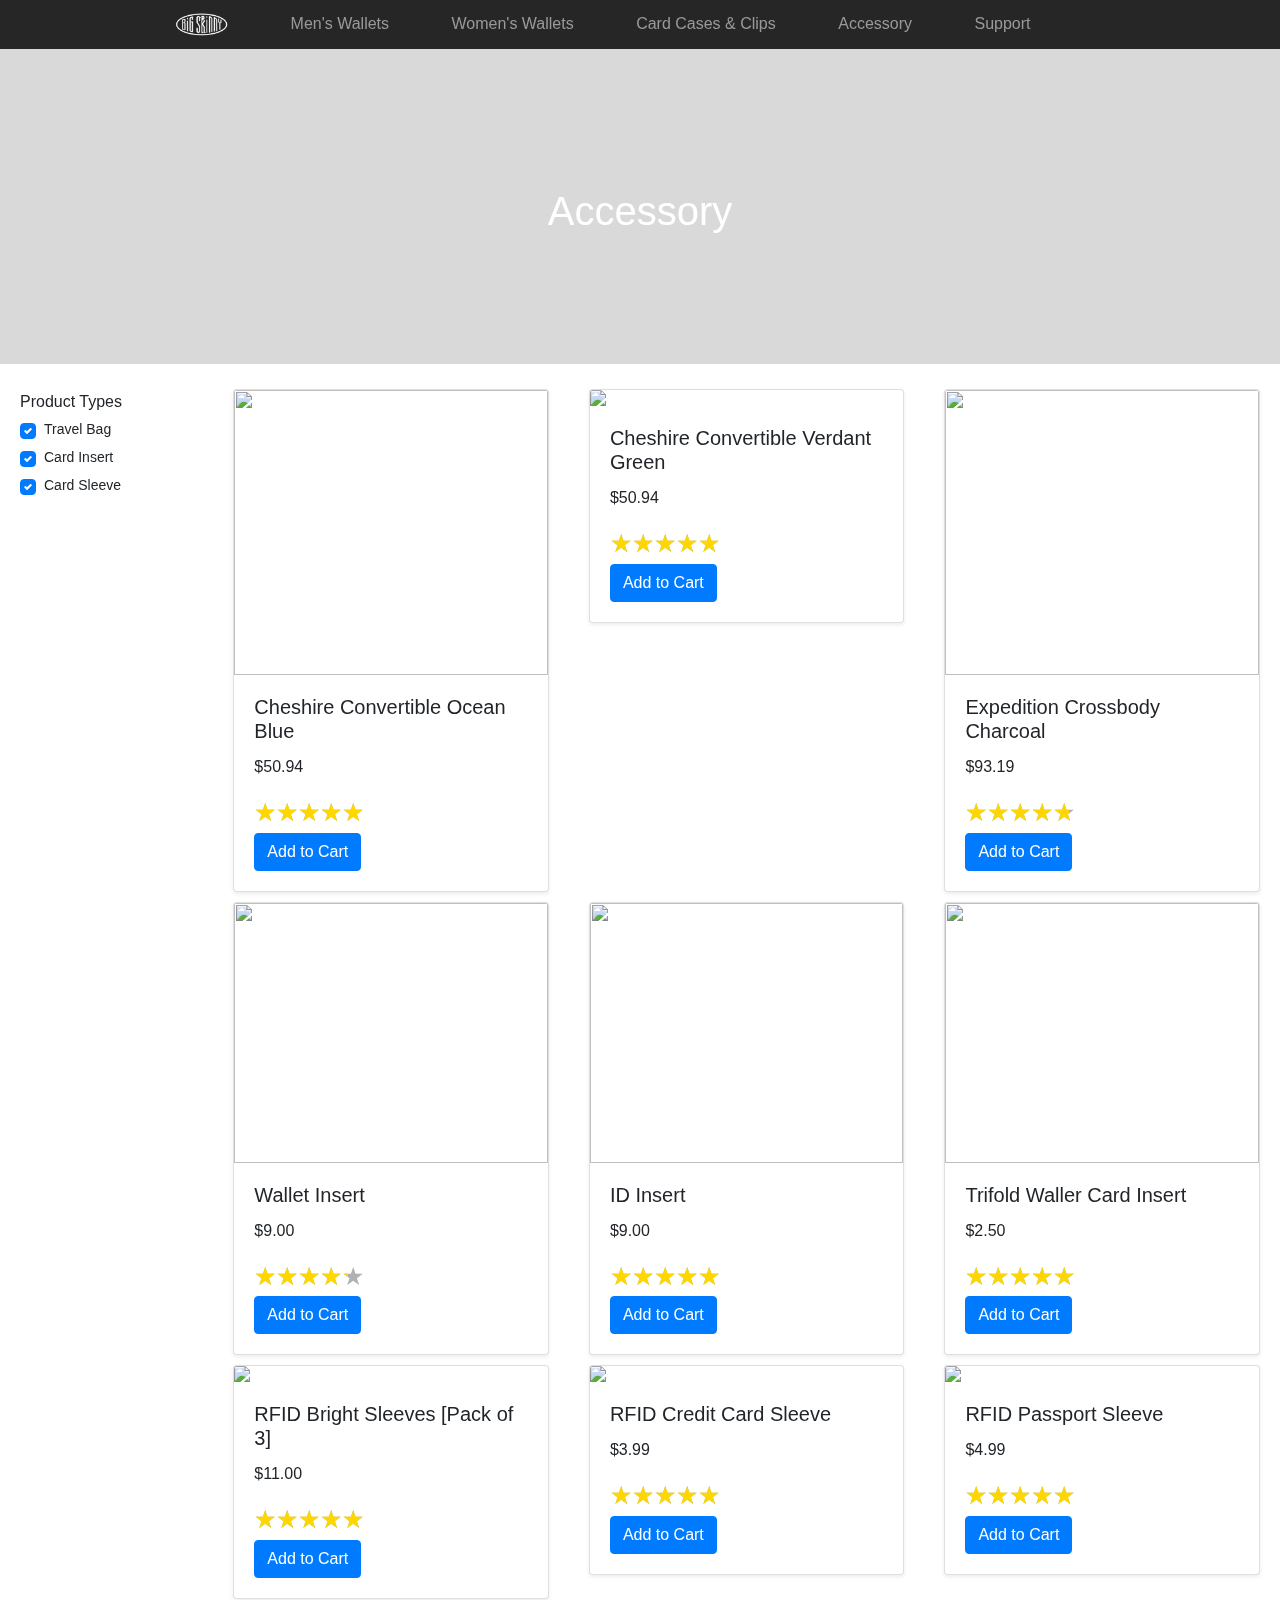
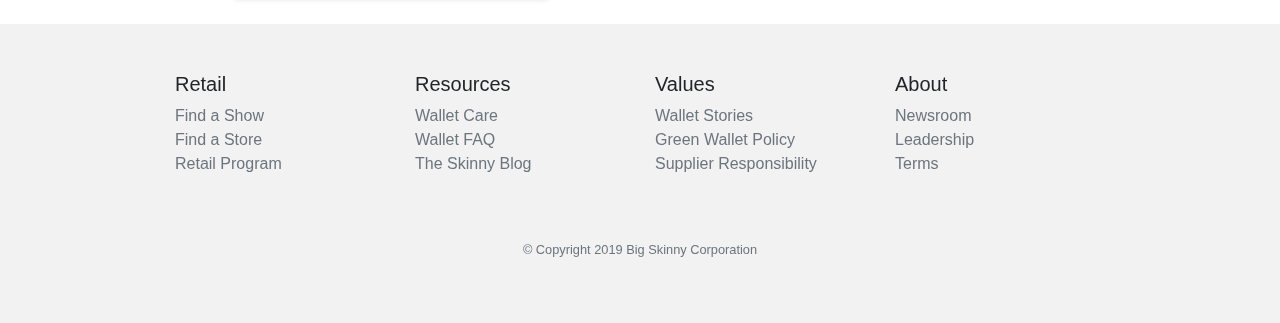
==== accessory.html @ a5382d0a "Renamed accessories to accessory" ====
<!DOCTYPE html>
<html lang="en">
  <head>
    <meta charset="utf-8">
    <meta name="viewport" content="width=device-width, initial-scale=1, shrink-to-fit=no">
    <meta name="description" content="">
    <title>Big Skinny - Accessory</title>
    <!-- Bootstrap core CSS -->
	  <link rel="stylesheet" href="https://stackpath.bootstrapcdn.com/bootstrap/4.3.1/css/bootstrap.min.css" integrity="sha384-ggOyR0iXCbMQv3Xipma34MD+dH/1fQ784/j6cY/iJTQUOhcWr7x9JvoRxT2MZw1T" crossorigin="anonymous">
	  <link rel="stylesheet" href="https://use.fontawesome.com/releases/v5.8.1/css/all.css" integrity="sha384-50oBUHEmvpQ+1lW4y57PTFmhCaXp0ML5d60M1M7uH2+nqUivzIebhndOJK28anvf" crossorigin="anonymous">
    <link rel="stylesheet" href="https://cdnjs.cloudflare.com/ajax/libs/font-awesome/4.7.0/css/font-awesome.min.css">
    <style>

      .ratings {
        top: -1px;
        position: relative;
        vertical-align: middle;
        display: inline-block;
        color: #b1b1b1;
        overflow: hidden;
        font-size: 25px;
        padding-right: 15px;
      }
      .full-stars {
          position: absolute;
          left: 0;
          top: 0;
          white-space: nowrap;
          overflow: hidden;
          color: gold;
          font-size: 25px;
      }
      .empty-stars:before, .full-stars:before {
          content:"\2605\2605\2605\2605\2605";
          font-size: 25px;
      }




  	@media (min-width: 768px) {
  		#light-product-img {
  			padding: 0px 100px !important;
  		}

  		#water-product-img {
  			padding: 0px 200px !important;
  		}

  		#pocket-product-img {
  			padding: 0px 200px !important;
  		}
  	}

    .container {
	  max-width: 960px;
  	}

	/* Custom translucent site header */

	.site-header {
	  background-color: rgba(0, 0, 0, .85);
	  -webkit-backdrop-filter: saturate(180%) blur(20px);
	  backdrop-filter: saturate(180%) blur(20px);
	}
	.site-header a {
	  color: #999;
	  transition: ease-in-out color .15s;
	}
	.site-header a:hover {
	  color: #fff;
	  text-decoration: none;
	}

	/* .showcase {
		background-image: url("images/wallet1.jpg");
		background-repeat: no-repeat;
		background-size: cover;
		background-position: center center;
	} */

	/*
	 * Extra utilities
	 */

	.flex-equal > * {
	  -ms-flex: 1;
	  flex: 1;
	}
	@media (min-width: 768px) {
	  .flex-md-equal > * {
	    -ms-flex: 1;
	    flex: 1;
	  }
	}

	.overflow-hidden { overflow: hidden; }

	/* .showcase {
		background-image: url("images/wallet1.jpg");
		background-repeat: no-repeat;
		background-size: cover;
		height: 94vh;
	} */

	/* Verticle Centering Div */
	.vc-parent {
		position: relative;
	}

	.vc-child {
		position: absolute;
		top: 50%;
		height: 100px;
		margin-top: -20px;
	}

	/* Cover Styling */
	.welcome-text {
		color: white;
		text-align: center;
		width: 100%;
	}

	.shading {
		background-color: rgba(0, 0, 0, 0.15);
		height: 100%;
	}

	.subheading {
		font-weight: 300;
	}

	.copyright-text {
		text-align: center;
	}

	.footer {
		background-color: #f2f2f2
	}

	.cover {
		height: 35vh;
		background-repeat: no-repeat;
		background-size: cover;
		background-position: center center;
		background-image: url("https://cdn.shopify.com/s/files/1/1135/7924/products/BigSkinny-43_2.jpg?v=1554879379");
	}

	.container-fluid {
		margin: 20px 0px;
	}

	.check-box-label {
		font-size: 14px;
	}

	.card {
		margin: 5px;
	}
	</style>
	</head>
	<body>
		<nav class="site-header sticky-top py-1">
			<div class="container d-flex flex-column flex-md-row justify-content-between">
				<a class="py-2" href="index.html">
					<img height="25px" src="images/logo.png">
	    		</a>
			    <a class="py-2 d-none d-md-inline-block" href="mens.html">Men's Wallets</a>
			    <a class="py-2 d-none d-md-inline-block" href="womens.html">Women's Wallets</a>
			    <a class="py-2 d-none d-md-inline-block" href="card-cases.html">Card Cases & Clips</a>
			    <a class="py-2 d-none d-md-inline-block" href="accessory.html">Accessory</a>
			    <a class="py-2 d-none d-md-inline-block" href="support.html">Support</a>
			    <a class="py-2 d-none d-md-inline-block" href="cart.html"><i class="fas fa-shopping-bag"></i></a>
		    </div>
		</nav>

		<div class="cover vc-parent">
			<div class="shading">
				<div class="vc-child welcome-text">
					<h1>Accessory</h1>
				</div>
			</div>
		</div>

		<div class="container-fluid">
			<div class="row flex-xl-nowrap">
				<div class="col-12 col-md-3 col-xl-2" style="padding-left: 20px;">
					<h6 style="margin-top: 8px;">Product Types</h6>
					<div class="custom-control custom-checkbox my-1 mr-sm-2">
						<input type="checkbox" class="custom-control-input" id="customControlInline1" checked="checked">
						<label class="custom-control-label check-box-label" for="customControlInline1">Travel Bag</label>
					</div>
					<div class="custom-control custom-checkbox my-1 mr-sm-2">
						<input type="checkbox" class="custom-control-input" id="customControlInline2" checked="checked">
						<label class="custom-control-label check-box-label" for="customControlInline2">Card Insert</label>
					</div>
					<div class="custom-control custom-checkbox my-1 mr-sm-2">
						<input type="checkbox" class="custom-control-input" id="customControlInline3" checked="checked">
						<label class="custom-control-label check-box-label" for="customControlInline3">Card Sleeve</label>
					</div>

				</div>
				<div class="col-12 col-md-9 col-xl-10">
					<div class="row">
						<div class="col-sm-6 col-md-4" data-product-type="travalBag">
							<div class="card shadow-sm">
								<img class="card-img-top" src="https://cdn.shopify.com/s/files/1/1135/7924/products/00.jpg?v=1525258004" height="285">
								<div class="card-body">
									<h5 class="card-title">Cheshire Convertible Ocean Blue</h5>
									<p class="card-text">$50.94</p>
                  <div class="ratings">
                      <div class="empty-stars"></div>
                      <div class="full-stars" style="width:90%"></div>
                  </div>
                  &nbsp;&nbsp;&nbsp;&nbsp;&nbsp;&nbsp;&nbsp;&nbsp;&nbsp;&nbsp;&nbsp;&nbsp;
									<a href="#" class="btn btn-primary">Add to Cart</a>


								</div>
							</div>
						</div>
						<div class="col-sm-6 col-md-4" data-product-type="travalBag">
							<div class="card shadow-sm">
								<img class="card-img-top" src="https://cdn.shopify.com/s/files/1/1135/7924/products/green_cheshire.jpg?v=1554879379">
								<div class="card-body">
									<h5 class="card-title">Cheshire Convertible Verdant Green</h5>
									<p class="card-text">$50.94</p>
                  <div class="ratings">
                      <div class="empty-stars"></div>
                      <div class="full-stars" style="width:87%"></div>
                  </div>
                  &nbsp;&nbsp;&nbsp;&nbsp;&nbsp;&nbsp;&nbsp;&nbsp;&nbsp;&nbsp;&nbsp;&nbsp;
									<a href="#" class="btn btn-primary">Add to Cart</a>


								</div>
							</div>
						</div>
						<div class="col-sm-6 col-md-4" data-product-type="travalBag">
							<div class="card shadow-sm">
								<img class="card-img-top" src="https://cdn.shopify.com/s/files/1/1135/7924/products/IMG_7103_460x.JPG?v=1549439303" height="285" >
								<div class="card-body">
									<h5 class="card-title">Expedition Crossbody Charcoal</h5>
									<p class="card-text">$93.19</p>
                  <div class="ratings">
                      <div class="empty-stars"></div>
                      <div class="full-stars" style="width:83%"></div>
                  </div>
                  &nbsp;&nbsp;&nbsp;&nbsp;&nbsp;&nbsp;&nbsp;&nbsp;&nbsp;&nbsp;&nbsp;&nbsp;
									<a href="#" class="btn btn-primary">Add to Cart</a>
								</div>
							</div>
						</div>
						<div class="col-sm-6 col-md-4" data-product-type="insert">
							<div class="card shadow-sm">
								<img class="card-img-top" src="https://s.yimg.com/aah/yhst-94975210642937/card-insert-76.jpg" height="260">
								<div class="card-body">
									<h5 class="card-title">Wallet Insert</h5>
									<p class="card-text">$9.00</p>
                  <div class="ratings">
                      <div class="empty-stars"></div>
                      <div class="full-stars" style="width:75%"></div>
                  </div>
                  &nbsp;&nbsp;&nbsp;&nbsp;&nbsp;&nbsp;&nbsp;&nbsp;&nbsp;&nbsp;&nbsp;&nbsp;
									<a href="#" class="btn btn-primary">Add to Cart</a>
								</div>
							</div>
						</div>
						<div class="col-sm-6 col-md-4" data-product-type="insert">
							<div class="card shadow-sm">
								<img class="card-img-top" src="https://s.yimg.com/aah/yhst-94975210642937/id-insert-56.jpg" height="260">
								<div class="card-body">
									<h5 class="card-title">ID Insert</h5>
									<p class="card-text">$9.00</p>
                  <div class="ratings">
                      <div class="empty-stars"></div>
                      <div class="full-stars" style="width:88%"></div>
                  </div>
                  &nbsp;&nbsp;&nbsp;&nbsp;&nbsp;&nbsp;&nbsp;&nbsp;&nbsp;&nbsp;&nbsp;&nbsp;
									<a href="#" class="btn btn-primary">Add to Cart</a>
								</div>
							</div>
						</div>
            <div class="col-sm-6 col-md-4" data-product-type="insert">
              <div class="card shadow-sm">
                <img class="card-img-top" src="https://s.yimg.com/aah/yhst-94975210642937/tri-fold-wallet-card-insert-or-photo-insert-40.jpg#jmui=f%3A1707%3A305769591%3A0TJ2esKaVmFpkv5edJK3c4e3" height="260">
                <div class="card-body">
                  <h5 class="card-title">Trifold Waller Card Insert</h5>
                  <p class="card-text">$2.50</p>
                  <div class="ratings">
                      <div class="empty-stars"></div>
                      <div class="full-stars" style="width:90%"></div>
                  </div>
                  &nbsp;&nbsp;&nbsp;&nbsp;&nbsp;&nbsp;&nbsp;&nbsp;&nbsp;&nbsp;&nbsp;&nbsp;
                  <a href="#" class="btn btn-primary">Add to Cart</a>
                </div>
              </div>
            </div>
						<div class="col-sm-6 col-md-4" data-product-type="sleeve">
							<div class="card shadow-sm">
								<img class="card-img-top" src="https://s.yimg.com/aah/yhst-94975210642937/funky-bright-sleeve-pack-14.jpg#jmui=f%3A1707%3A305769591%3A0TJ2esKaVmFpkv5edJK3c4e3">
								<div class="card-body">
									<h5 class="card-title">RFID Bright Sleeves [Pack of 3]</h5>
									<p class="card-text">$11.00</p>
                  <div class="ratings">
                      <div class="empty-stars"></div>
                      <div class="full-stars" style="width:88%"></div>
                  </div>
                  &nbsp;&nbsp;&nbsp;&nbsp;&nbsp;&nbsp;&nbsp;&nbsp;&nbsp;&nbsp;&nbsp;&nbsp;
									<a href="#" class="btn btn-primary">Add to Cart</a>
								</div>
							</div>
						</div>
						<div class="col-sm-6 col-md-4" data-product-type="sleeve">
							<div class="card shadow-sm">
								<img class="card-img-top" src="https://s.yimg.com/aah/yhst-94975210642937/rfid-credit-card-sleeve-145.jpg#jmui=f%3A1707%3A305769591%3A0TJ2esKaVmFpkv5edJK3c4e3">
								<div class="card-body">
									<h5 class="card-title">RFID Credit Card Sleeve</h5>
									<p class="card-text">$3.99</p>
                  <div class="ratings">
                      <div class="empty-stars"></div>
                      <div class="full-stars" style="width:90%"></div>
                  </div>
                  &nbsp;&nbsp;&nbsp;&nbsp;&nbsp;&nbsp;&nbsp;&nbsp;&nbsp;&nbsp;&nbsp;&nbsp;
									<a href="#" class="btn btn-primary">Add to Cart</a>
								</div>
							</div>
						</div>
						<div class="col-sm-6 col-md-4" data-product-type="sleeve">
							<div class="card shadow-sm">
								<img class="card-img-top" src="https://s.yimg.com/aah/yhst-94975210642937/rfid-passport-sleeve-131.jpg#jmui=f%3A1707%3A305769591%3A0TJ2esKaVmFpkv5edJK3c4e3">
								<div class="card-body">
									<h5 class="card-title">RFID Passport Sleeve</h5>
									<p class="card-text">$4.99</p>
                  <div class="ratings">
                      <div class="empty-stars"></div>
                      <div class="full-stars" style="width:90%"></div>
                  </div>
                  &nbsp;&nbsp;&nbsp;&nbsp;&nbsp;&nbsp;&nbsp;&nbsp;&nbsp;&nbsp;&nbsp;&nbsp;
									<a href="#" class="btn btn-primary">Add to Cart</a>
								</div>
							</div>
						</div>
					</div>
				</div>
			</div>

		</div>

		<div class="footer">
			<footer class="container footer py-5">
				<div class="row">
					<div class="col-6 col-md">
						<h5>Retail</h5>
						<ul class="list-unstyled text-small">
							<li><a class="text-muted" href="#">Find a Show</a></li>
							<li><a class="text-muted" href="#">Find a Store</a></li>
							<li><a class="text-muted" href="#">Retail Program</a></li>
						</ul>
					</div>
					<div class="col-6 col-md">
						<h5>Resources</h5>
						<ul class="list-unstyled text-small">
							<li><a class="text-muted" href="#">Wallet Care</a></li>
							<li><a class="text-muted" href="#">Wallet FAQ</a></li>
							<li><a class="text-muted" href="#">The Skinny Blog</a></li>
						</ul>
					</div>
					<div class="col-6 col-md">
						<h5>Values</h5>
						<ul class="list-unstyled text-small">
							<li><a class="text-muted" href="#">Wallet Stories</a></li>
							<li><a class="text-muted" href="#">Green Wallet Policy</a></li>
							<li><a class="text-muted" href="#">Supplier Responsibility</a></li>
						</ul>
					</div>
					<div class="col-6 col-md">
						<h5>About</h5>
						<ul class="list-unstyled text-small">
							<li><a class="text-muted" href="#">Newsroom</a></li>
							<li><a class="text-muted" href="#">Leadership</a></li>
							<li><a class="text-muted" href="#">Terms</a></li>
						</ul>
					</div>
				</div>
				<br>
				<br>
				<div class="row">
					<small class="d-block mb-3 text-muted mx-auto">&copy; Copyright 2019 Big Skinny Corporation</small>
				</div>
			</footer>
		</div>
	<script src="https://code.jquery.com/jquery-3.3.1.slim.min.js" integrity="sha384-q8i/X+965DzO0rT7abK41JStQIAqVgRVzpbzo5smXKp4YfRvH+8abtTE1Pi6jizo" crossorigin="anonymous"></script>
	<script>
		//Traval-Bag
		$('#customControlInline1').click(function(){
            if($(this).prop("checked") == true){
	            $("[data-product-type='travalBag']").show();
            }
            else if($(this).prop("checked") == false){
	            $("[data-product-type='travalBag']").hide();
            }
        });
    //Card-Insert
    $('#customControlInline2').click(function(){
        if($(this).prop("checked") == true){
          $("[data-product-type='insert']").show();
        }
        else if($(this).prop("checked") == false){
          $("[data-product-type='insert']").hide();
        }
    });
    //Card-Sleeve
    $('#customControlInline3').click(function(){
        if($(this).prop("checked") == true){
          $("[data-product-type='sleeve']").show();
        }
        else if($(this).prop("checked") == false){
          $("[data-product-type='sleeve']").hide();
        }
    });


	</script>
	</body>
</html>
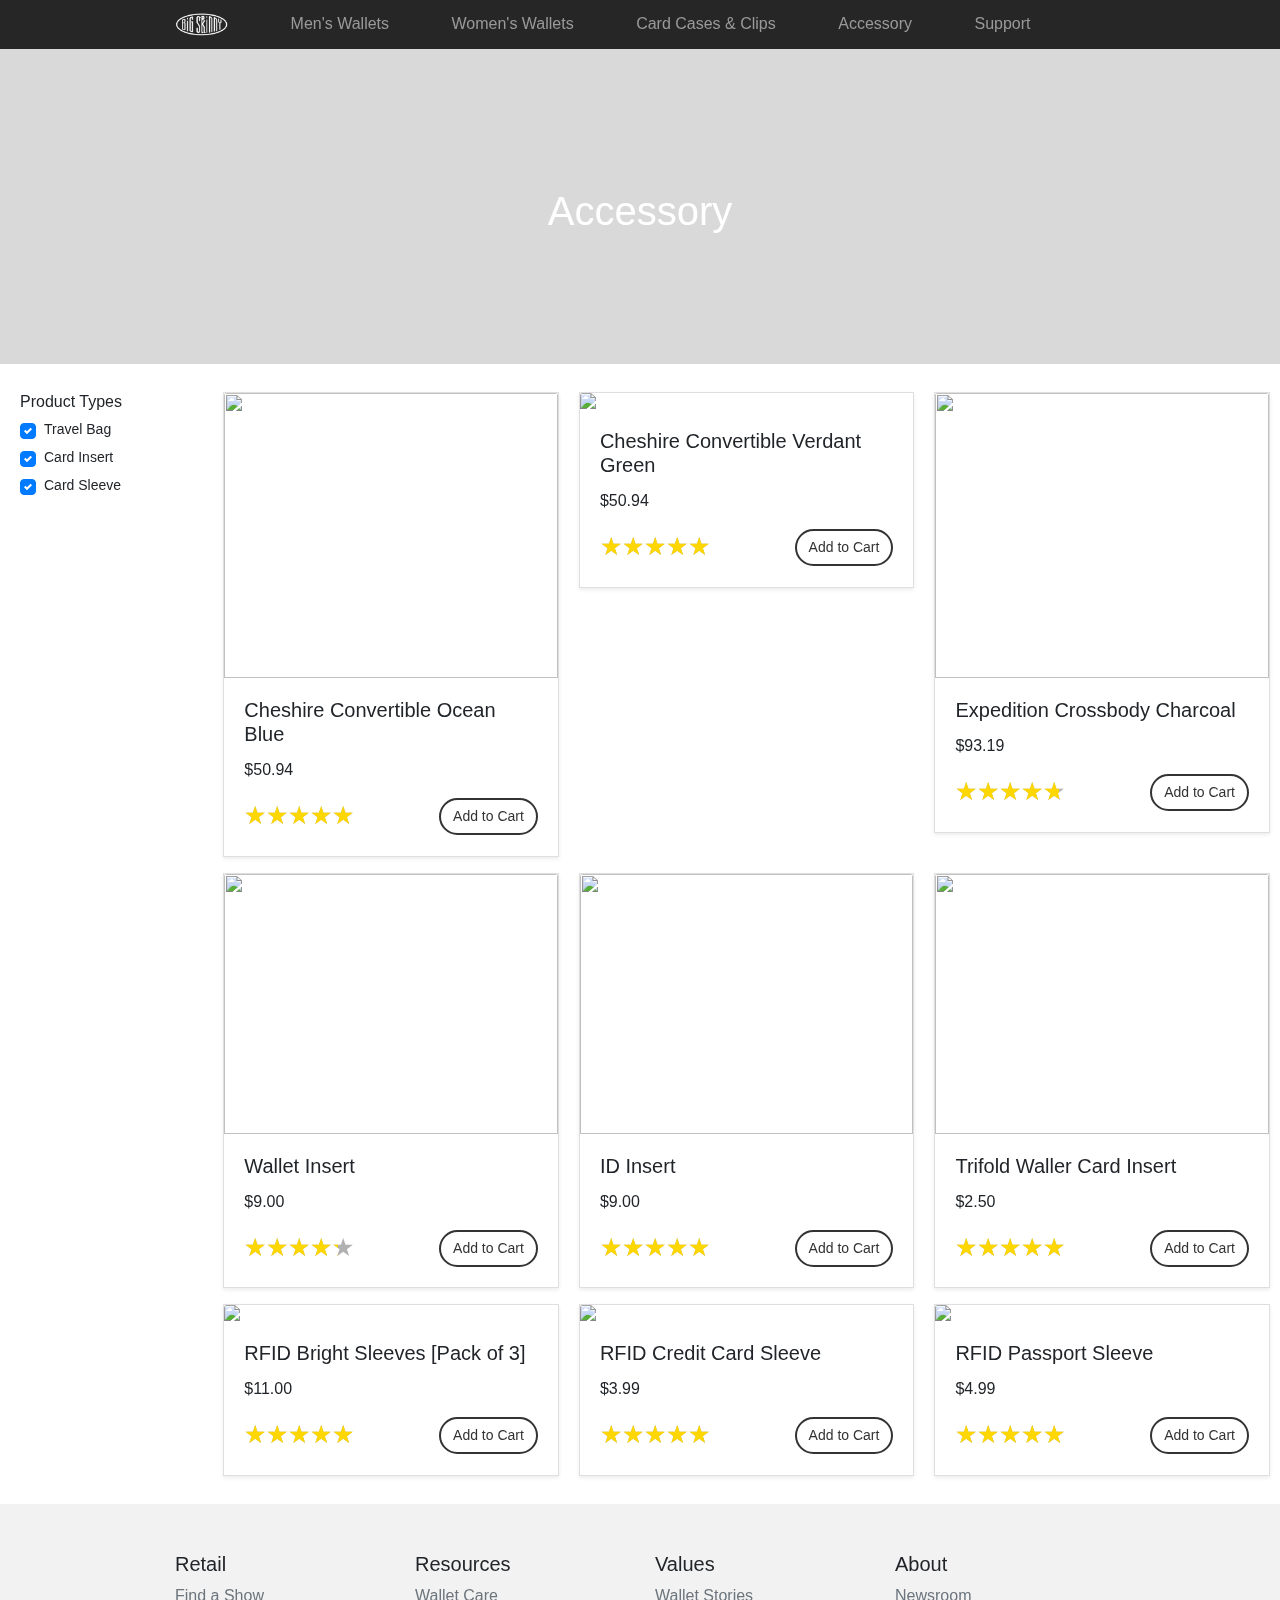
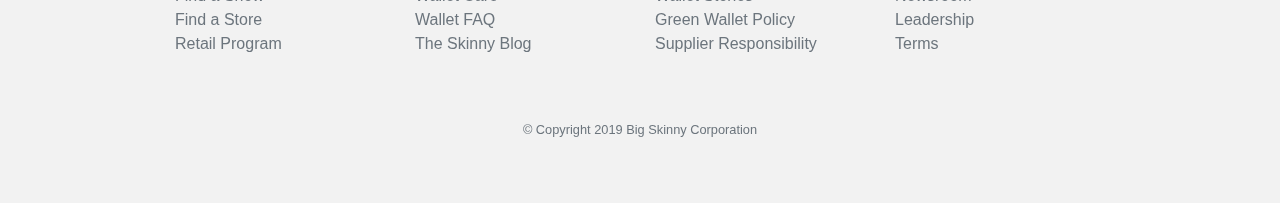
==== commit 68f934cb: "Unified styling across two pages" ====
--- a/accessory.html
+++ b/accessory.html
@@ -156,8 +156,34 @@
 	}
 
 	.card {
-		margin: 5px;
-	}
+		border-radius: 0px;
+	}
+		
+	.card-container {
+		padding-left: 10px;
+		padding-right: 10px;
+		padding-top: 8px;
+		padding-bottom: 8px;
+	}
+	
+	/* Override BS button design */
+	.btn-primary {
+		background-color: white !important;
+		border-color: #333 !important;
+		border-width: 2px;
+		color: #333 !important;
+		font-weight: 500;
+		font-size: 14px;
+		border-radius: 20px;
+		float: right;
+	}
+	
+	.btn-primary:hover {
+		background-color: #333 !important;
+		border-color: #333 !important;
+		color: white !important;
+	}
+
 	</style>
 	</head>
 	<body>
@@ -203,7 +229,7 @@
 				</div>
 				<div class="col-12 col-md-9 col-xl-10">
 					<div class="row">
-						<div class="col-sm-6 col-md-4" data-product-type="travalBag">
+						<div class="col-sm-6 col-md-4 card-container" data-product-type="travalBag">
 							<div class="card shadow-sm">
 								<img class="card-img-top" src="https://cdn.shopify.com/s/files/1/1135/7924/products/00.jpg?v=1525258004" height="285">
 								<div class="card-body">
@@ -220,7 +246,7 @@
 								</div>
 							</div>
 						</div>
-						<div class="col-sm-6 col-md-4" data-product-type="travalBag">
+						<div class="col-sm-6 col-md-4 card-container" data-product-type="travalBag">
 							<div class="card shadow-sm">
 								<img class="card-img-top" src="https://cdn.shopify.com/s/files/1/1135/7924/products/green_cheshire.jpg?v=1554879379">
 								<div class="card-body">
@@ -237,7 +263,7 @@
 								</div>
 							</div>
 						</div>
-						<div class="col-sm-6 col-md-4" data-product-type="travalBag">
+						<div class="col-sm-6 col-md-4 card-container" data-product-type="travalBag">
 							<div class="card shadow-sm">
 								<img class="card-img-top" src="https://cdn.shopify.com/s/files/1/1135/7924/products/IMG_7103_460x.JPG?v=1549439303" height="285" >
 								<div class="card-body">
@@ -252,7 +278,7 @@
 								</div>
 							</div>
 						</div>
-						<div class="col-sm-6 col-md-4" data-product-type="insert">
+						<div class="col-sm-6 col-md-4 card-container" data-product-type="insert">
 							<div class="card shadow-sm">
 								<img class="card-img-top" src="https://s.yimg.com/aah/yhst-94975210642937/card-insert-76.jpg" height="260">
 								<div class="card-body">
@@ -267,7 +293,7 @@
 								</div>
 							</div>
 						</div>
-						<div class="col-sm-6 col-md-4" data-product-type="insert">
+						<div class="col-sm-6 col-md-4 card-container" data-product-type="insert">
 							<div class="card shadow-sm">
 								<img class="card-img-top" src="https://s.yimg.com/aah/yhst-94975210642937/id-insert-56.jpg" height="260">
 								<div class="card-body">
@@ -282,7 +308,7 @@
 								</div>
 							</div>
 						</div>
-            <div class="col-sm-6 col-md-4" data-product-type="insert">
+            <div class="col-sm-6 col-md-4 card-container" data-product-type="insert">
               <div class="card shadow-sm">
                 <img class="card-img-top" src="https://s.yimg.com/aah/yhst-94975210642937/tri-fold-wallet-card-insert-or-photo-insert-40.jpg#jmui=f%3A1707%3A305769591%3A0TJ2esKaVmFpkv5edJK3c4e3" height="260">
                 <div class="card-body">
@@ -297,7 +323,7 @@
                 </div>
               </div>
             </div>
-						<div class="col-sm-6 col-md-4" data-product-type="sleeve">
+						<div class="col-sm-6 col-md-4 card-container" data-product-type="sleeve">
 							<div class="card shadow-sm">
 								<img class="card-img-top" src="https://s.yimg.com/aah/yhst-94975210642937/funky-bright-sleeve-pack-14.jpg#jmui=f%3A1707%3A305769591%3A0TJ2esKaVmFpkv5edJK3c4e3">
 								<div class="card-body">
@@ -312,7 +338,7 @@
 								</div>
 							</div>
 						</div>
-						<div class="col-sm-6 col-md-4" data-product-type="sleeve">
+						<div class="col-sm-6 col-md-4 card-container" data-product-type="sleeve">
 							<div class="card shadow-sm">
 								<img class="card-img-top" src="https://s.yimg.com/aah/yhst-94975210642937/rfid-credit-card-sleeve-145.jpg#jmui=f%3A1707%3A305769591%3A0TJ2esKaVmFpkv5edJK3c4e3">
 								<div class="card-body">
@@ -327,7 +353,7 @@
 								</div>
 							</div>
 						</div>
-						<div class="col-sm-6 col-md-4" data-product-type="sleeve">
+						<div class="col-sm-6 col-md-4 card-container" data-product-type="sleeve">
 							<div class="card shadow-sm">
 								<img class="card-img-top" src="https://s.yimg.com/aah/yhst-94975210642937/rfid-passport-sleeve-131.jpg#jmui=f%3A1707%3A305769591%3A0TJ2esKaVmFpkv5edJK3c4e3">
 								<div class="card-body">
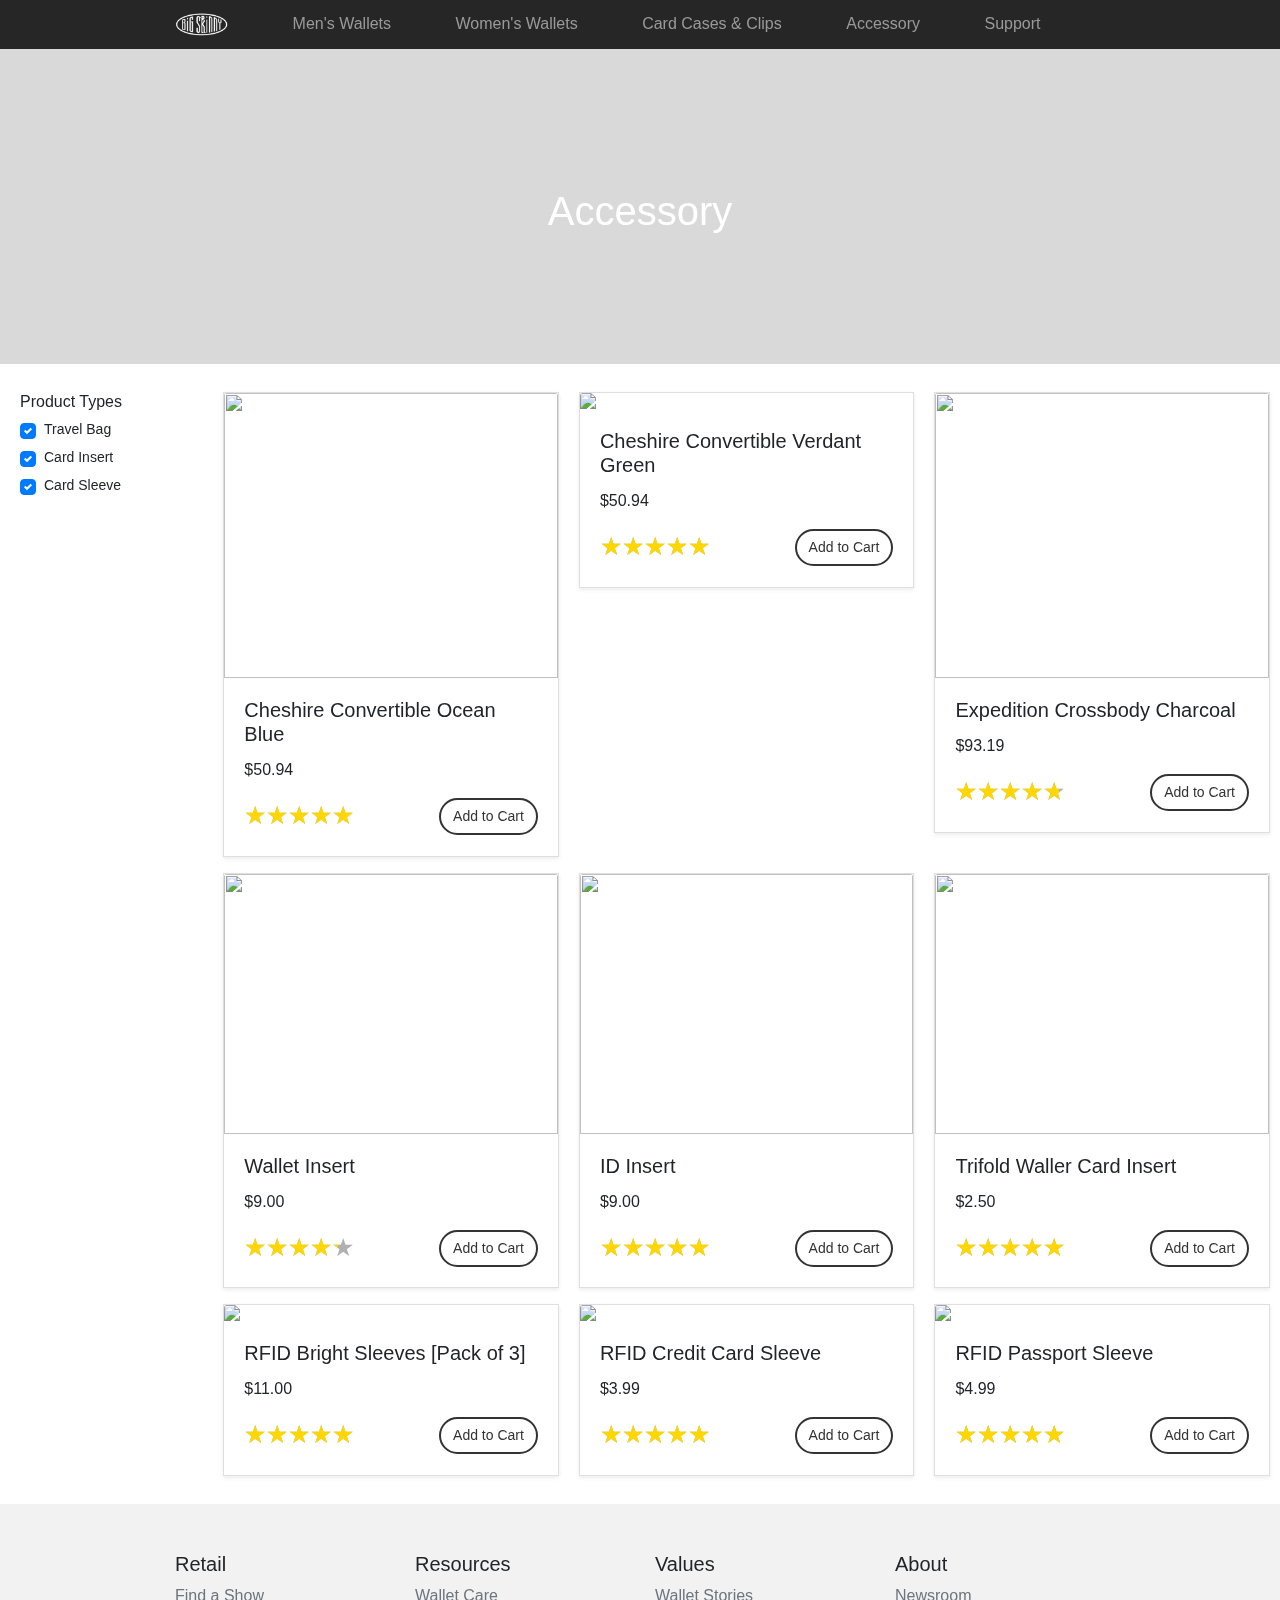
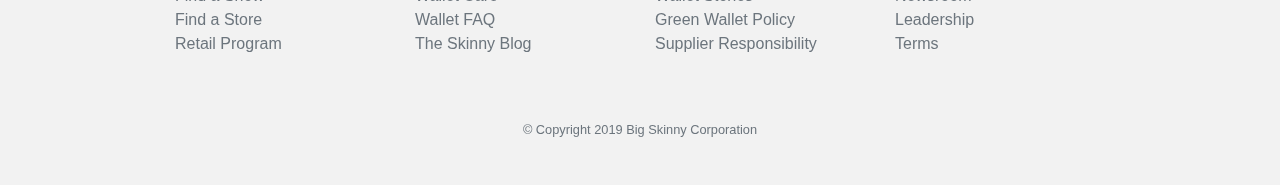
==== commit 99d0fbb7: "tidy up CSS + accessory page nav bar fixed" ====
--- a/accessory.html
+++ b/accessory.html
@@ -6,139 +6,12 @@
     <meta name="description" content="">
     <title>Big Skinny - Accessory</title>
     <!-- Bootstrap core CSS -->
-	  <link rel="stylesheet" href="https://stackpath.bootstrapcdn.com/bootstrap/4.3.1/css/bootstrap.min.css" integrity="sha384-ggOyR0iXCbMQv3Xipma34MD+dH/1fQ784/j6cY/iJTQUOhcWr7x9JvoRxT2MZw1T" crossorigin="anonymous">
-	  <link rel="stylesheet" href="https://use.fontawesome.com/releases/v5.8.1/css/all.css" integrity="sha384-50oBUHEmvpQ+1lW4y57PTFmhCaXp0ML5d60M1M7uH2+nqUivzIebhndOJK28anvf" crossorigin="anonymous">
-    <link rel="stylesheet" href="https://cdnjs.cloudflare.com/ajax/libs/font-awesome/4.7.0/css/font-awesome.min.css">
+	<link rel="stylesheet" href="https://stackpath.bootstrapcdn.com/bootstrap/4.3.1/css/bootstrap.min.css" integrity="sha384-ggOyR0iXCbMQv3Xipma34MD+dH/1fQ784/j6cY/iJTQUOhcWr7x9JvoRxT2MZw1T" crossorigin="anonymous">
+	<link rel="stylesheet" href="https://use.fontawesome.com/releases/v5.8.1/css/all.css" integrity="sha384-50oBUHEmvpQ+1lW4y57PTFmhCaXp0ML5d60M1M7uH2+nqUivzIebhndOJK28anvf" crossorigin="anonymous">
+	<!-- Custom CSS -->
+    <link rel="stylesheet" href="css/styles.css">
+    <link rel="stylesheet" href="css/commerce.css">
     <style>
-
-      .ratings {
-        top: -1px;
-        position: relative;
-        vertical-align: middle;
-        display: inline-block;
-        color: #b1b1b1;
-        overflow: hidden;
-        font-size: 25px;
-        padding-right: 15px;
-      }
-      .full-stars {
-          position: absolute;
-          left: 0;
-          top: 0;
-          white-space: nowrap;
-          overflow: hidden;
-          color: gold;
-          font-size: 25px;
-      }
-      .empty-stars:before, .full-stars:before {
-          content:"\2605\2605\2605\2605\2605";
-          font-size: 25px;
-      }
-
-
-
-
-  	@media (min-width: 768px) {
-  		#light-product-img {
-  			padding: 0px 100px !important;
-  		}
-
-  		#water-product-img {
-  			padding: 0px 200px !important;
-  		}
-
-  		#pocket-product-img {
-  			padding: 0px 200px !important;
-  		}
-  	}
-
-    .container {
-	  max-width: 960px;
-  	}
-
-	/* Custom translucent site header */
-
-	.site-header {
-	  background-color: rgba(0, 0, 0, .85);
-	  -webkit-backdrop-filter: saturate(180%) blur(20px);
-	  backdrop-filter: saturate(180%) blur(20px);
-	}
-	.site-header a {
-	  color: #999;
-	  transition: ease-in-out color .15s;
-	}
-	.site-header a:hover {
-	  color: #fff;
-	  text-decoration: none;
-	}
-
-	/* .showcase {
-		background-image: url("images/wallet1.jpg");
-		background-repeat: no-repeat;
-		background-size: cover;
-		background-position: center center;
-	} */
-
-	/*
-	 * Extra utilities
-	 */
-
-	.flex-equal > * {
-	  -ms-flex: 1;
-	  flex: 1;
-	}
-	@media (min-width: 768px) {
-	  .flex-md-equal > * {
-	    -ms-flex: 1;
-	    flex: 1;
-	  }
-	}
-
-	.overflow-hidden { overflow: hidden; }
-
-	/* .showcase {
-		background-image: url("images/wallet1.jpg");
-		background-repeat: no-repeat;
-		background-size: cover;
-		height: 94vh;
-	} */
-
-	/* Verticle Centering Div */
-	.vc-parent {
-		position: relative;
-	}
-
-	.vc-child {
-		position: absolute;
-		top: 50%;
-		height: 100px;
-		margin-top: -20px;
-	}
-
-	/* Cover Styling */
-	.welcome-text {
-		color: white;
-		text-align: center;
-		width: 100%;
-	}
-
-	.shading {
-		background-color: rgba(0, 0, 0, 0.15);
-		height: 100%;
-	}
-
-	.subheading {
-		font-weight: 300;
-	}
-
-	.copyright-text {
-		text-align: center;
-	}
-
-	.footer {
-		background-color: #f2f2f2
-	}
-
 	.cover {
 		height: 35vh;
 		background-repeat: no-repeat;
@@ -151,272 +24,252 @@
 		margin: 20px 0px;
 	}
 
-	.check-box-label {
-		font-size: 14px;
-	}
-
-	.card {
-		border-radius: 0px;
-	}
-		
-	.card-container {
-		padding-left: 10px;
-		padding-right: 10px;
-		padding-top: 8px;
-		padding-bottom: 8px;
-	}
-	
-	/* Override BS button design */
-	.btn-primary {
-		background-color: white !important;
-		border-color: #333 !important;
-		border-width: 2px;
-		color: #333 !important;
-		font-weight: 500;
-		font-size: 14px;
-		border-radius: 20px;
-		float: right;
-	}
-	
-	.btn-primary:hover {
-		background-color: #333 !important;
-		border-color: #333 !important;
-		color: white !important;
-	}
-
 	</style>
 	</head>
 	<body>
-		<nav class="site-header sticky-top py-1">
-			<div class="container d-flex flex-column flex-md-row justify-content-between">
-				<a class="py-2" href="index.html">
-					<img height="25px" src="images/logo.png">
-	    		</a>
-			    <a class="py-2 d-none d-md-inline-block" href="mens.html">Men's Wallets</a>
-			    <a class="py-2 d-none d-md-inline-block" href="womens.html">Women's Wallets</a>
-			    <a class="py-2 d-none d-md-inline-block" href="card-cases.html">Card Cases & Clips</a>
-			    <a class="py-2 d-none d-md-inline-block" href="accessory.html">Accessory</a>
-			    <a class="py-2 d-none d-md-inline-block" href="support.html">Support</a>
-			    <a class="py-2 d-none d-md-inline-block" href="cart.html"><i class="fas fa-shopping-bag"></i></a>
-		    </div>
-		</nav>
+		<div id="sidenav" class="sidenav">
+			<a href="mens.html">Men's Wallets</a>
+		    <a href="womens.html">Women's Wallets</a>
+		    <a href="card-cases.html">Card Cases & Clips</a>
+		    <a href="accessory.html">Accessory</a>
+		    <a href="support.html">Support</a>
+		    <a href="cart.html"><i class="fas fa-shopping-bag"></i></a>
+		</div>
+		
+		<div class="main">
+			<nav class="site-header sticky-top py-1">
+				<div class="container d-flex flex-column flex-md-row justify-content-between">
+					<div class="py-2 drop-menu" onclick="openNav()" href="javascript:void(0)"><i class="fas fa-bars"></i></div>
+					<a class="py-2 nav-logo" href="index.html">
+						<img height="25px" src="images/logo.png">
+		    		</a>
+				    <a class="py-2 d-none d-md-inline-block" href="mens.html">Men's Wallets</a>
+				    <a class="py-2 d-none d-md-inline-block" href="womens.html">Women's Wallets</a>
+				    <a class="py-2 d-none d-md-inline-block" href="card-cases.html">Card Cases & Clips</a>
+				    <a class="py-2 d-none d-md-inline-block" href="accessory.html">Accessory</a>
+				    <a class="py-2 d-none d-md-inline-block" href="support.html">Support</a>
+				    <a class="py-2 d-none d-md-inline-block" href="cart.html"><i class="fas fa-shopping-bag"></i></a>
+			    </div>
+			</nav>
 
-		<div class="cover vc-parent">
-			<div class="shading">
-				<div class="vc-child welcome-text">
-					<h1>Accessory</h1>
+	
+			<div class="cover vc-parent">
+				<div class="shading">
+					<div class="vc-child welcome-text">
+						<h1>Accessory</h1>
+					</div>
 				</div>
 			</div>
+	
+			<div class="container-fluid">
+				<div class="row flex-xl-nowrap">
+					<div class="col-12 col-md-3 col-xl-2" style="padding-left: 20px;">
+						<h6 style="margin-top: 8px;">Product Types</h6>
+						<div class="custom-control custom-checkbox my-1 mr-sm-2">
+							<input type="checkbox" class="custom-control-input" id="customControlInline1" checked="checked">
+							<label class="custom-control-label check-box-label" for="customControlInline1">Travel Bag</label>
+						</div>
+						<div class="custom-control custom-checkbox my-1 mr-sm-2">
+							<input type="checkbox" class="custom-control-input" id="customControlInline2" checked="checked">
+							<label class="custom-control-label check-box-label" for="customControlInline2">Card Insert</label>
+						</div>
+						<div class="custom-control custom-checkbox my-1 mr-sm-2">
+							<input type="checkbox" class="custom-control-input" id="customControlInline3" checked="checked">
+							<label class="custom-control-label check-box-label" for="customControlInline3">Card Sleeve</label>
+						</div>
+	
+					</div>
+					<div class="col-12 col-md-9 col-xl-10">
+						<div class="row">
+							<div class="col-sm-6 col-md-4 card-container" data-product-type="travalBag">
+								<div class="card shadow-sm">
+									<img class="card-img-top" src="https://cdn.shopify.com/s/files/1/1135/7924/products/00.jpg?v=1525258004" height="285">
+									<div class="card-body">
+										<h5 class="card-title">Cheshire Convertible Ocean Blue</h5>
+										<p class="card-text">$50.94</p>
+										<div class="ratings">
+											<div class="empty-stars"></div>
+											<div class="full-stars" style="width:90%"></div>
+										</div>
+										&nbsp;&nbsp;&nbsp;&nbsp;&nbsp;&nbsp;&nbsp;&nbsp;&nbsp;&nbsp;&nbsp;&nbsp;
+										<a href="#" class="btn btn-primary">Add to Cart</a>
+	
+	
+									</div>
+								</div>
+							</div>
+							<div class="col-sm-6 col-md-4 card-container" data-product-type="travalBag">
+								<div class="card shadow-sm">
+									<img class="card-img-top" src="https://cdn.shopify.com/s/files/1/1135/7924/products/green_cheshire.jpg?v=1554879379">
+									<div class="card-body">
+										<h5 class="card-title">Cheshire Convertible Verdant Green</h5>
+										<p class="card-text">$50.94</p>
+										<div class="ratings">
+											<div class="empty-stars"></div>
+											<div class="full-stars" style="width:87%"></div>
+										</div>&nbsp;&nbsp;&nbsp;&nbsp;&nbsp;&nbsp;&nbsp;&nbsp;&nbsp;&nbsp;&nbsp;&nbsp;
+										<a href="#" class="btn btn-primary">Add to Cart</a>
+	
+	
+									</div>
+								</div>
+							</div>
+							<div class="col-sm-6 col-md-4 card-container" data-product-type="travalBag">
+								<div class="card shadow-sm">
+									<img class="card-img-top" src="https://cdn.shopify.com/s/files/1/1135/7924/products/IMG_7103_460x.JPG?v=1549439303" height="285" >
+									<div class="card-body">
+										<h5 class="card-title">Expedition Crossbody Charcoal</h5>
+										<p class="card-text">$93.19</p>
+										<div class="ratings">
+											<div class="empty-stars"></div>
+											<div class="full-stars" style="width:83%"></div>
+										</div>
+										&nbsp;&nbsp;&nbsp;&nbsp;&nbsp;&nbsp;&nbsp;&nbsp;&nbsp;&nbsp;&nbsp;&nbsp;
+										<a href="#" class="btn btn-primary">Add to Cart</a>
+									</div>
+								</div>
+							</div>
+							<div class="col-sm-6 col-md-4 card-container" data-product-type="insert">
+								<div class="card shadow-sm">
+									<img class="card-img-top" src="https://s.yimg.com/aah/yhst-94975210642937/card-insert-76.jpg" height="260">
+									<div class="card-body">
+										<h5 class="card-title">Wallet Insert</h5>
+										<p class="card-text">$9.00</p>
+										<div class="ratings">
+											<div class="empty-stars"></div>
+											<div class="full-stars" style="width:75%"></div>
+										</div>
+										&nbsp;&nbsp;&nbsp;&nbsp;&nbsp;&nbsp;&nbsp;&nbsp;&nbsp;&nbsp;&nbsp;&nbsp;
+										<a href="#" class="btn btn-primary">Add to Cart</a>
+									</div>
+								</div>
+							</div>
+							<div class="col-sm-6 col-md-4 card-container" data-product-type="insert">
+								<div class="card shadow-sm">
+									<img class="card-img-top" src="https://s.yimg.com/aah/yhst-94975210642937/id-insert-56.jpg" height="260">
+									<div class="card-body">
+										<h5 class="card-title">ID Insert</h5>
+										<p class="card-text">$9.00</p>
+										<div class="ratings">
+											<div class="empty-stars"></div>
+											<div class="full-stars" style="width:88%"></div>
+										</div>
+										&nbsp;&nbsp;&nbsp;&nbsp;&nbsp;&nbsp;&nbsp;&nbsp;&nbsp;&nbsp;&nbsp;&nbsp;
+										<a href="#" class="btn btn-primary">Add to Cart</a>
+									</div>
+								</div>
+							</div>
+				            <div class="col-sm-6 col-md-4 card-container" data-product-type="insert">
+				              <div class="card shadow-sm">
+				                <img class="card-img-top" src="https://s.yimg.com/aah/yhst-94975210642937/tri-fold-wallet-card-insert-or-photo-insert-40.jpg#jmui=f%3A1707%3A305769591%3A0TJ2esKaVmFpkv5edJK3c4e3" height="260">
+				                <div class="card-body">
+				                  <h5 class="card-title">Trifold Waller Card Insert</h5>
+				                  <p class="card-text">$2.50</p>
+				                  <div class="ratings">
+				                      <div class="empty-stars"></div>
+				                      <div class="full-stars" style="width:90%"></div>
+				                  </div>
+				                  &nbsp;&nbsp;&nbsp;&nbsp;&nbsp;&nbsp;&nbsp;&nbsp;&nbsp;&nbsp;&nbsp;&nbsp;
+				                  <a href="#" class="btn btn-primary">Add to Cart</a>
+				                </div>
+				              </div>
+				            </div>
+							<div class="col-sm-6 col-md-4 card-container" data-product-type="sleeve">
+								<div class="card shadow-sm">
+									<img class="card-img-top" src="https://s.yimg.com/aah/yhst-94975210642937/funky-bright-sleeve-pack-14.jpg#jmui=f%3A1707%3A305769591%3A0TJ2esKaVmFpkv5edJK3c4e3">
+									<div class="card-body">
+										<h5 class="card-title">RFID Bright Sleeves [Pack of 3]</h5>
+										<p class="card-text">$11.00</p>
+										<div class="ratings">
+											<div class="empty-stars"></div>
+											<div class="full-stars" style="width:88%"></div>
+										</div>
+										&nbsp;&nbsp;&nbsp;&nbsp;&nbsp;&nbsp;&nbsp;&nbsp;&nbsp;&nbsp;&nbsp;&nbsp;
+										<a href="#" class="btn btn-primary">Add to Cart</a>
+									</div>
+								</div>
+							</div>
+							<div class="col-sm-6 col-md-4 card-container" data-product-type="sleeve">
+								<div class="card shadow-sm">
+									<img class="card-img-top" src="https://s.yimg.com/aah/yhst-94975210642937/rfid-credit-card-sleeve-145.jpg#jmui=f%3A1707%3A305769591%3A0TJ2esKaVmFpkv5edJK3c4e3">
+									<div class="card-body">
+										<h5 class="card-title">RFID Credit Card Sleeve</h5>
+										<p class="card-text">$3.99</p>
+										<div class="ratings">
+											<div class="empty-stars"></div>
+											<div class="full-stars" style="width:90%"></div>
+										</div>
+										&nbsp;&nbsp;&nbsp;&nbsp;&nbsp;&nbsp;&nbsp;&nbsp;&nbsp;&nbsp;&nbsp;&nbsp;
+										<a href="#" class="btn btn-primary">Add to Cart</a>
+									</div>
+								</div>
+							</div>
+							<div class="col-sm-6 col-md-4 card-container" data-product-type="sleeve">
+								<div class="card shadow-sm">
+									<img class="card-img-top" src="https://s.yimg.com/aah/yhst-94975210642937/rfid-passport-sleeve-131.jpg#jmui=f%3A1707%3A305769591%3A0TJ2esKaVmFpkv5edJK3c4e3">
+									<div class="card-body">
+										<h5 class="card-title">RFID Passport Sleeve</h5>
+										<p class="card-text">$4.99</p>
+										<div class="ratings">
+											<div class="empty-stars"></div>
+											<div class="full-stars" style="width:90%"></div>
+										</div>
+										&nbsp;&nbsp;&nbsp;&nbsp;&nbsp;&nbsp;&nbsp;&nbsp;&nbsp;&nbsp;&nbsp;&nbsp;
+										<a href="#" class="btn btn-primary">Add to Cart</a>
+									</div>
+								</div>
+							</div>
+						</div>
+					</div>
+				</div>
+	
+			</div>
+	
+			<div class="footer">
+				<footer class="container footer py-5">
+					<div class="row">
+						<div class="col-6 col-md">
+							<h5>Retail</h5>
+							<ul class="list-unstyled text-small">
+								<li><a class="text-muted" href="#">Find a Show</a></li>
+								<li><a class="text-muted" href="#">Find a Store</a></li>
+								<li><a class="text-muted" href="#">Retail Program</a></li>
+							</ul>
+						</div>
+						<div class="col-6 col-md">
+							<h5>Resources</h5>
+							<ul class="list-unstyled text-small">
+								<li><a class="text-muted" href="#">Wallet Care</a></li>
+								<li><a class="text-muted" href="#">Wallet FAQ</a></li>
+								<li><a class="text-muted" href="#">The Skinny Blog</a></li>
+							</ul>
+						</div>
+						<div class="col-6 col-md">
+							<h5>Values</h5>
+							<ul class="list-unstyled text-small">
+								<li><a class="text-muted" href="#">Wallet Stories</a></li>
+								<li><a class="text-muted" href="#">Green Wallet Policy</a></li>
+								<li><a class="text-muted" href="#">Supplier Responsibility</a></li>
+							</ul>
+						</div>
+						<div class="col-6 col-md">
+							<h5>About</h5>
+							<ul class="list-unstyled text-small">
+								<li><a class="text-muted" href="#">Newsroom</a></li>
+								<li><a class="text-muted" href="#">Leadership</a></li>
+								<li><a class="text-muted" href="#">Terms</a></li>
+							</ul>
+						</div>
+					</div>
+					<br>
+					<br>
+					<div class="row">
+						<small class="d-block mb-3 text-muted mx-auto">&copy; Copyright 2019 Big Skinny Corporation</small>
+					</div>
+				</footer>
+			</div>
 		</div>
-
-		<div class="container-fluid">
-			<div class="row flex-xl-nowrap">
-				<div class="col-12 col-md-3 col-xl-2" style="padding-left: 20px;">
-					<h6 style="margin-top: 8px;">Product Types</h6>
-					<div class="custom-control custom-checkbox my-1 mr-sm-2">
-						<input type="checkbox" class="custom-control-input" id="customControlInline1" checked="checked">
-						<label class="custom-control-label check-box-label" for="customControlInline1">Travel Bag</label>
-					</div>
-					<div class="custom-control custom-checkbox my-1 mr-sm-2">
-						<input type="checkbox" class="custom-control-input" id="customControlInline2" checked="checked">
-						<label class="custom-control-label check-box-label" for="customControlInline2">Card Insert</label>
-					</div>
-					<div class="custom-control custom-checkbox my-1 mr-sm-2">
-						<input type="checkbox" class="custom-control-input" id="customControlInline3" checked="checked">
-						<label class="custom-control-label check-box-label" for="customControlInline3">Card Sleeve</label>
-					</div>
-
-				</div>
-				<div class="col-12 col-md-9 col-xl-10">
-					<div class="row">
-						<div class="col-sm-6 col-md-4 card-container" data-product-type="travalBag">
-							<div class="card shadow-sm">
-								<img class="card-img-top" src="https://cdn.shopify.com/s/files/1/1135/7924/products/00.jpg?v=1525258004" height="285">
-								<div class="card-body">
-									<h5 class="card-title">Cheshire Convertible Ocean Blue</h5>
-									<p class="card-text">$50.94</p>
-                  <div class="ratings">
-                      <div class="empty-stars"></div>
-                      <div class="full-stars" style="width:90%"></div>
-                  </div>
-                  &nbsp;&nbsp;&nbsp;&nbsp;&nbsp;&nbsp;&nbsp;&nbsp;&nbsp;&nbsp;&nbsp;&nbsp;
-									<a href="#" class="btn btn-primary">Add to Cart</a>
-
-
-								</div>
-							</div>
-						</div>
-						<div class="col-sm-6 col-md-4 card-container" data-product-type="travalBag">
-							<div class="card shadow-sm">
-								<img class="card-img-top" src="https://cdn.shopify.com/s/files/1/1135/7924/products/green_cheshire.jpg?v=1554879379">
-								<div class="card-body">
-									<h5 class="card-title">Cheshire Convertible Verdant Green</h5>
-									<p class="card-text">$50.94</p>
-                  <div class="ratings">
-                      <div class="empty-stars"></div>
-                      <div class="full-stars" style="width:87%"></div>
-                  </div>
-                  &nbsp;&nbsp;&nbsp;&nbsp;&nbsp;&nbsp;&nbsp;&nbsp;&nbsp;&nbsp;&nbsp;&nbsp;
-									<a href="#" class="btn btn-primary">Add to Cart</a>
-
-
-								</div>
-							</div>
-						</div>
-						<div class="col-sm-6 col-md-4 card-container" data-product-type="travalBag">
-							<div class="card shadow-sm">
-								<img class="card-img-top" src="https://cdn.shopify.com/s/files/1/1135/7924/products/IMG_7103_460x.JPG?v=1549439303" height="285" >
-								<div class="card-body">
-									<h5 class="card-title">Expedition Crossbody Charcoal</h5>
-									<p class="card-text">$93.19</p>
-                  <div class="ratings">
-                      <div class="empty-stars"></div>
-                      <div class="full-stars" style="width:83%"></div>
-                  </div>
-                  &nbsp;&nbsp;&nbsp;&nbsp;&nbsp;&nbsp;&nbsp;&nbsp;&nbsp;&nbsp;&nbsp;&nbsp;
-									<a href="#" class="btn btn-primary">Add to Cart</a>
-								</div>
-							</div>
-						</div>
-						<div class="col-sm-6 col-md-4 card-container" data-product-type="insert">
-							<div class="card shadow-sm">
-								<img class="card-img-top" src="https://s.yimg.com/aah/yhst-94975210642937/card-insert-76.jpg" height="260">
-								<div class="card-body">
-									<h5 class="card-title">Wallet Insert</h5>
-									<p class="card-text">$9.00</p>
-                  <div class="ratings">
-                      <div class="empty-stars"></div>
-                      <div class="full-stars" style="width:75%"></div>
-                  </div>
-                  &nbsp;&nbsp;&nbsp;&nbsp;&nbsp;&nbsp;&nbsp;&nbsp;&nbsp;&nbsp;&nbsp;&nbsp;
-									<a href="#" class="btn btn-primary">Add to Cart</a>
-								</div>
-							</div>
-						</div>
-						<div class="col-sm-6 col-md-4 card-container" data-product-type="insert">
-							<div class="card shadow-sm">
-								<img class="card-img-top" src="https://s.yimg.com/aah/yhst-94975210642937/id-insert-56.jpg" height="260">
-								<div class="card-body">
-									<h5 class="card-title">ID Insert</h5>
-									<p class="card-text">$9.00</p>
-                  <div class="ratings">
-                      <div class="empty-stars"></div>
-                      <div class="full-stars" style="width:88%"></div>
-                  </div>
-                  &nbsp;&nbsp;&nbsp;&nbsp;&nbsp;&nbsp;&nbsp;&nbsp;&nbsp;&nbsp;&nbsp;&nbsp;
-									<a href="#" class="btn btn-primary">Add to Cart</a>
-								</div>
-							</div>
-						</div>
-            <div class="col-sm-6 col-md-4 card-container" data-product-type="insert">
-              <div class="card shadow-sm">
-                <img class="card-img-top" src="https://s.yimg.com/aah/yhst-94975210642937/tri-fold-wallet-card-insert-or-photo-insert-40.jpg#jmui=f%3A1707%3A305769591%3A0TJ2esKaVmFpkv5edJK3c4e3" height="260">
-                <div class="card-body">
-                  <h5 class="card-title">Trifold Waller Card Insert</h5>
-                  <p class="card-text">$2.50</p>
-                  <div class="ratings">
-                      <div class="empty-stars"></div>
-                      <div class="full-stars" style="width:90%"></div>
-                  </div>
-                  &nbsp;&nbsp;&nbsp;&nbsp;&nbsp;&nbsp;&nbsp;&nbsp;&nbsp;&nbsp;&nbsp;&nbsp;
-                  <a href="#" class="btn btn-primary">Add to Cart</a>
-                </div>
-              </div>
-            </div>
-						<div class="col-sm-6 col-md-4 card-container" data-product-type="sleeve">
-							<div class="card shadow-sm">
-								<img class="card-img-top" src="https://s.yimg.com/aah/yhst-94975210642937/funky-bright-sleeve-pack-14.jpg#jmui=f%3A1707%3A305769591%3A0TJ2esKaVmFpkv5edJK3c4e3">
-								<div class="card-body">
-									<h5 class="card-title">RFID Bright Sleeves [Pack of 3]</h5>
-									<p class="card-text">$11.00</p>
-                  <div class="ratings">
-                      <div class="empty-stars"></div>
-                      <div class="full-stars" style="width:88%"></div>
-                  </div>
-                  &nbsp;&nbsp;&nbsp;&nbsp;&nbsp;&nbsp;&nbsp;&nbsp;&nbsp;&nbsp;&nbsp;&nbsp;
-									<a href="#" class="btn btn-primary">Add to Cart</a>
-								</div>
-							</div>
-						</div>
-						<div class="col-sm-6 col-md-4 card-container" data-product-type="sleeve">
-							<div class="card shadow-sm">
-								<img class="card-img-top" src="https://s.yimg.com/aah/yhst-94975210642937/rfid-credit-card-sleeve-145.jpg#jmui=f%3A1707%3A305769591%3A0TJ2esKaVmFpkv5edJK3c4e3">
-								<div class="card-body">
-									<h5 class="card-title">RFID Credit Card Sleeve</h5>
-									<p class="card-text">$3.99</p>
-                  <div class="ratings">
-                      <div class="empty-stars"></div>
-                      <div class="full-stars" style="width:90%"></div>
-                  </div>
-                  &nbsp;&nbsp;&nbsp;&nbsp;&nbsp;&nbsp;&nbsp;&nbsp;&nbsp;&nbsp;&nbsp;&nbsp;
-									<a href="#" class="btn btn-primary">Add to Cart</a>
-								</div>
-							</div>
-						</div>
-						<div class="col-sm-6 col-md-4 card-container" data-product-type="sleeve">
-							<div class="card shadow-sm">
-								<img class="card-img-top" src="https://s.yimg.com/aah/yhst-94975210642937/rfid-passport-sleeve-131.jpg#jmui=f%3A1707%3A305769591%3A0TJ2esKaVmFpkv5edJK3c4e3">
-								<div class="card-body">
-									<h5 class="card-title">RFID Passport Sleeve</h5>
-									<p class="card-text">$4.99</p>
-                  <div class="ratings">
-                      <div class="empty-stars"></div>
-                      <div class="full-stars" style="width:90%"></div>
-                  </div>
-                  &nbsp;&nbsp;&nbsp;&nbsp;&nbsp;&nbsp;&nbsp;&nbsp;&nbsp;&nbsp;&nbsp;&nbsp;
-									<a href="#" class="btn btn-primary">Add to Cart</a>
-								</div>
-							</div>
-						</div>
-					</div>
-				</div>
-			</div>
-
-		</div>
-
-		<div class="footer">
-			<footer class="container footer py-5">
-				<div class="row">
-					<div class="col-6 col-md">
-						<h5>Retail</h5>
-						<ul class="list-unstyled text-small">
-							<li><a class="text-muted" href="#">Find a Show</a></li>
-							<li><a class="text-muted" href="#">Find a Store</a></li>
-							<li><a class="text-muted" href="#">Retail Program</a></li>
-						</ul>
-					</div>
-					<div class="col-6 col-md">
-						<h5>Resources</h5>
-						<ul class="list-unstyled text-small">
-							<li><a class="text-muted" href="#">Wallet Care</a></li>
-							<li><a class="text-muted" href="#">Wallet FAQ</a></li>
-							<li><a class="text-muted" href="#">The Skinny Blog</a></li>
-						</ul>
-					</div>
-					<div class="col-6 col-md">
-						<h5>Values</h5>
-						<ul class="list-unstyled text-small">
-							<li><a class="text-muted" href="#">Wallet Stories</a></li>
-							<li><a class="text-muted" href="#">Green Wallet Policy</a></li>
-							<li><a class="text-muted" href="#">Supplier Responsibility</a></li>
-						</ul>
-					</div>
-					<div class="col-6 col-md">
-						<h5>About</h5>
-						<ul class="list-unstyled text-small">
-							<li><a class="text-muted" href="#">Newsroom</a></li>
-							<li><a class="text-muted" href="#">Leadership</a></li>
-							<li><a class="text-muted" href="#">Terms</a></li>
-						</ul>
-					</div>
-				</div>
-				<br>
-				<br>
-				<div class="row">
-					<small class="d-block mb-3 text-muted mx-auto">&copy; Copyright 2019 Big Skinny Corporation</small>
-				</div>
-			</footer>
-		</div>
+		<div class="mask"></div>
 	<script src="https://code.jquery.com/jquery-3.3.1.slim.min.js" integrity="sha384-q8i/X+965DzO0rT7abK41JStQIAqVgRVzpbzo5smXKp4YfRvH+8abtTE1Pi6jizo" crossorigin="anonymous"></script>
 	<script>
 		//Traval-Bag
@@ -428,26 +281,25 @@
 	            $("[data-product-type='travalBag']").hide();
             }
         });
-    //Card-Insert
-    $('#customControlInline2').click(function(){
-        if($(this).prop("checked") == true){
-          $("[data-product-type='insert']").show();
-        }
-        else if($(this).prop("checked") == false){
-          $("[data-product-type='insert']").hide();
-        }
-    });
-    //Card-Sleeve
-    $('#customControlInline3').click(function(){
-        if($(this).prop("checked") == true){
-          $("[data-product-type='sleeve']").show();
-        }
-        else if($(this).prop("checked") == false){
-          $("[data-product-type='sleeve']").hide();
-        }
-    });
-
-
+	    //Card-Insert
+	    $('#customControlInline2').click(function(){
+	        if($(this).prop("checked") == true){
+	          $("[data-product-type='insert']").show();
+	        }
+	        else if($(this).prop("checked") == false){
+	          $("[data-product-type='insert']").hide();
+	        }
+	    });
+	    //Card-Sleeve
+	    $('#customControlInline3').click(function(){
+	        if($(this).prop("checked") == true){
+	          $("[data-product-type='sleeve']").show();
+	        }
+	        else if($(this).prop("checked") == false){
+	          $("[data-product-type='sleeve']").hide();
+	        }
+	    });
 	</script>
+	<script src="js/nav.js"></script>
 	</body>
 </html>
--- a/css/styles.css
+++ b/css/styles.css
@@ -0,0 +1,150 @@
+/* Footer */
+.footer {
+	background-color: #f2f2f2;
+	padding-bottom: 15px !important;
+}
+
+.copyright-text {
+	text-align: center;
+}
+
+	
+/* Side Nav - Mobile Only */
+.sidenav {
+  	min-height: 100%;
+	width: 255px;
+	position: fixed;
+	z-index: 1023;
+	visibility: hidden;
+	transform: translateX(-255px);
+	top: 0;
+	left: 0;
+	background-color: #111;
+	overflow-x: hidden;
+	transition: transform .4s cubic-bezier(.4,0,.2,1);
+	box-shadow: 0 0 20px -2px rgba(0,0,0,0.5);
+	padding-top: 60px;
+}
+
+.sidenav a {
+  padding: 8px 8px 8px 32px;
+  text-decoration: none;
+  font-size: 18px;
+  color: #818181;
+  display: block;
+  transition: 0.3s;
+}
+
+
+.sidenav a:hover {
+  color: #f1f1f1;
+}
+
+/* Nav Bar Responsive */
+@media screen and (max-height: 450px) {
+  .sidenav {padding-top: 15px;}
+  .sidenav a {font-size: 18px;}
+}
+
+.mask {
+	background-color: rgba(0,0,0,.5);
+    height: 100%;
+    left: 0;
+    opacity: 0;
+    top: 0;
+    width: 100%;
+    z-index: 1022;
+    position: fixed;
+    visibility: hidden;
+    transition: opacity .4s;
+    -webkit-transition: opacity .4s;
+}
+
+@media (max-width: 768px) {
+	.nav-logo {
+		text-align: center !important;
+		margin: 0px 100px; /* quick fix */
+	}
+	
+	.drop-menu {
+		position: absolute;
+		color: white;
+	}
+	
+	.drop-menu:hover {
+		cursor: pointer;
+	}
+	
+}
+
+	
+@media (min-width: 768px) {
+	.drop-menu {
+		display: none;
+	}
+
+	.sidenav {
+		display: none;	
+	}
+}
+
+/* 	Normal Nav */
+.site-header {
+  background-color: rgba(0, 0, 0, .85);
+  -webkit-backdrop-filter: saturate(180%) blur(20px);
+  backdrop-filter: saturate(180%) blur(20px);
+}
+.site-header a {
+  color: #999;
+  transition: ease-in-out color .15s;
+}
+.site-header a:hover {
+  color: #fff;
+  text-decoration: none;
+}
+
+/* Verticle Centering Div */
+.vc-parent {
+	position: relative;
+}
+
+.vc-child {
+	position: absolute;
+	top: 50%;
+	height: 100px;
+	margin-top: -20px;
+}
+
+/* Extra utilities */
+
+.flex-equal > * {
+  -ms-flex: 1;
+  flex: 1;
+}
+@media (min-width: 768px) {
+  .flex-md-equal > * {
+    -ms-flex: 1;
+    flex: 1;
+  }
+}
+.container {
+  max-width: 960px;
+}
+
+/* Cover Styling */
+.welcome-text {
+	color: white;
+	text-align: center;
+	width: 100%;
+}
+
+.shading {
+	background-color: rgba(0, 0, 0, 0.15);
+	height: 100%;
+}
+
+.subheading {
+	font-weight: 300;
+}
+
+.overflow-hidden { overflow: hidden; }
--- a/css/commerce.css
+++ b/css/commerce.css
@@ -0,0 +1,61 @@
+/* Filter Styling */
+.check-box-label {
+	font-size: 14px;
+}
+
+.card {
+	border-radius: 0px;
+}
+
+.card-container {
+	padding-left: 10px;
+	padding-right: 10px;
+	padding-top: 8px;
+	padding-bottom: 8px;
+}
+
+/* Override BS button design */
+.btn-primary {
+	background-color: white !important;
+	border-color: #333 !important;
+	border-width: 2px;
+	color: #333 !important;
+	font-weight: 500;
+	font-size: 14px;
+	border-radius: 20px;
+	float: right;
+}
+
+.btn-primary:hover {
+	background-color: #333 !important;
+	border-color: #333 !important;
+	color: white !important;
+}
+
+/* 	Star Ratings */
+.ratings {
+	top: -1px;
+	position: relative;
+	vertical-align: middle;
+	display: inline-block;
+	color: #b1b1b1;
+	overflow: hidden;
+	font-size: 25px;
+	padding-right: 15px;
+}
+
+.full-stars {
+	position: absolute;
+	left: 0;
+	top: 0;
+	white-space: nowrap;
+	overflow: hidden;
+	color: gold;
+	font-size: 25px;
+}
+
+.empty-stars:before, .full-stars:before {
+	content:"\2605\2605\2605\2605\2605";
+	font-size: 25px;
+}
+
